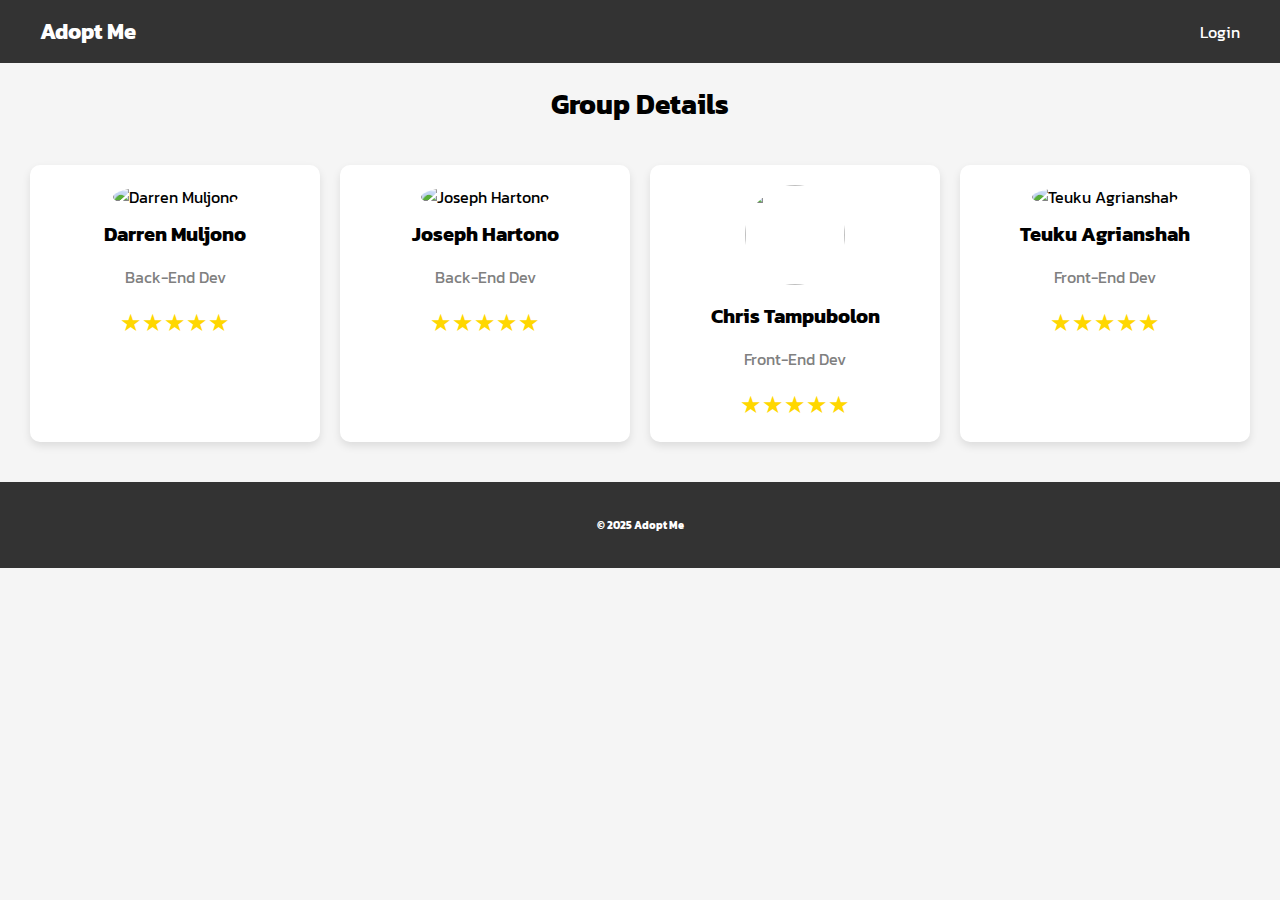
==== home.html @ b1007abf "Add files via upload" ====
<!DOCTYPE html>
<html lang="en">
<head>
    <meta charset="UTF-8" />
    <meta name="viewport" content="width=device-width, initial-scale=1.0" />
    <title>Group Details</title>
    <link rel="icon" type="image/png" href="assets/logo.png" />
    <link rel="stylesheet" href="styles.css" />
    <script defer src="script.js"></script>

    <link rel="preconnect" href="https://fonts.googleapis.com" />
    <link rel="preconnect" href="https://fonts.gstatic.com" crossorigin />
    <link href="https://fonts.googleapis.com/css2?family=Kanit:wght@300;700&display=swap" rel="stylesheet" />
</head>
<body>

    <!-- Navigation Menu -->
    <nav>
        <div class="nav-container">
            <h3 class="nav-title">Adopt Me</h3>
            <button class="menu-toggle">&#9776;</button>
            <ul class="nav-links">
                <li><a href="#">Login</a></li>
            </ul>
        </div>
    </nav>

    <!-- Group Members Section -->
    <h1 class="section-heading">Group Details</h1>
    <div class="members-container">
        
        <!-- Member 1 -->
        <div class="member-card">
            <img class="member-photo" src="assets/darren.png" alt="Darren Muljono" />
            <h3 class="member-name">Darren Muljono</h3>
            <p class="member-role">Back-End Dev</p>
            <div class="rating" data-member="1">
                ★★★★★
            </div>
        </div>

        <!-- Member 2 -->
        <div class="member-card">
            <img class="member-photo" src="assets/Joseph.png" alt="Joseph Hartono" />
            <h3 class="member-name">Joseph Hartono</h3>
            <p class="member-role">Back-End Dev</p>
            <div class="rating" data-member="2">
                ★★★★★
            </div>
        </div>

        <!-- Member 3 -->
        <div class="member-card">
            <img class="member-photo" src="assets/Chris.png alt="Chris Tampubolon" />
            <h3 class="member-name">Chris Tampubolon</h3>
            <p class="member-role">Front-End Dev</p>
            <div class="rating" data-member="3">
                ★★★★★
            </div>
        </div>

        <!-- Member 4 -->
        <div class="member-card">
            <img class="member-photo" src="assets/Agri.png" alt="Teuku Agrianshah" />
            <h3 class="member-name">Teuku Agrianshah</h3>
            <p class="member-role">Front-End Dev</p>
            <div class="rating" data-member="4">
                ★★★★★
            </div>
        </div>

    </div>

    <footer>
        <h6 class="copyright-msg">&copy; 2025 Adopt Me</h6>
    </footer>

</body>
</html>
---- styles.css ----
/* General Styles */
body {
    font-family: 'Kanit', sans-serif;
    background-color: #f5f5f5;
    margin: 0;
    padding: 0;
}

/* Navigation */
nav {
    background-color: #333;
    color: white;
    padding: 15px;
}

.nav-container {
    display: flex;
    justify-content: space-between;
    align-items: center;
    max-width: 1200px;
    margin: 0 auto;
}

.nav-title {
    margin: 0;
    font-size: 22px;
}

.menu-toggle {
    display: none;
    font-size: 24px;
    background: none;
    border: none;
    color: white;
    cursor: pointer;
}

.nav-links {
    list-style: none;
    padding: 0;
    margin: 0;
    display: flex;
}

.nav-links li {
    margin-left: 20px;
}

.nav-links a {
    color: white;
    text-decoration: none;
}

/* Section Heading */
.section-heading {
    text-align: center;
    font-size: 28px;
    margin: 20px 0;
}

/* Members Container */
.members-container {
    display: flex;
    flex-wrap: wrap;
    justify-content: center;
    gap: 20px;
    padding: 20px;
}

/* Member Card */
.member-card {
    background: white;
    padding: 20px;
    border-radius: 10px;
    box-shadow: 0 4px 8px rgba(0, 0, 0, 0.1);
    text-align: center;
    width: 250px;
}

.member-photo {
    width: 100px;
    height: 100px;
    border-radius: 50%;
    object-fit: cover;
}

.member-name {
    font-size: 20px;
    margin: 10px 0;
}

.member-role {
    font-size: 16px;
    color: gray;
}

/* Rating System */
.rating {
    font-size: 24px;
    color: gold;
    cursor: pointer;
}

.rating span {
    cursor: pointer;
    transition: color 0.2s;
}

.rating span:hover,
.rating span.active {
    color: orange;
}

/* Footer */
footer {
    text-align: center;
    padding: 10px;
    background-color: #333;
    color: white;
    margin-top: 20px;
}
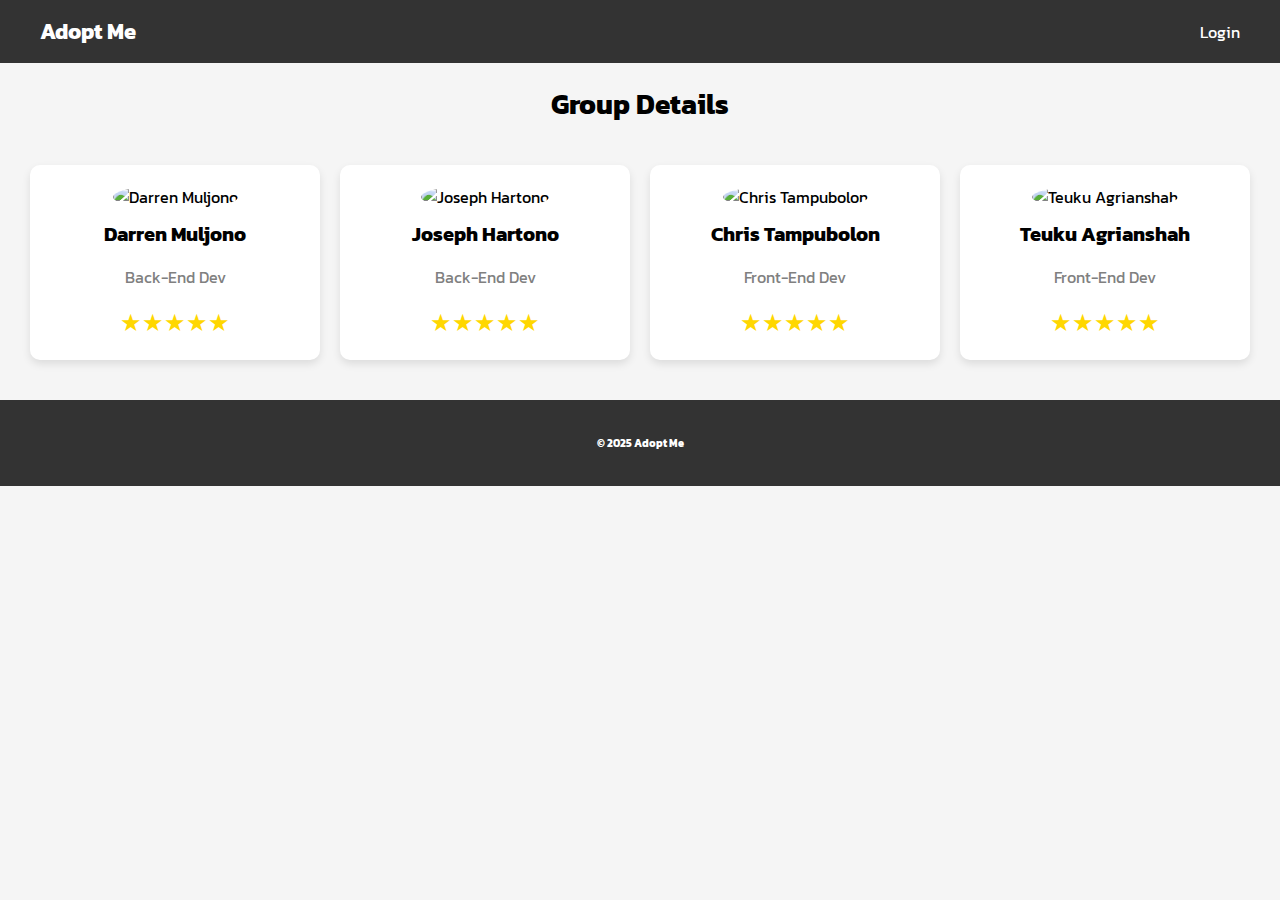
==== commit 57520183: "Add files via upload" ====
--- a/home.html
+++ b/home.html
@@ -20,7 +20,7 @@
             <h3 class="nav-title">Adopt Me</h3>
             <button class="menu-toggle">&#9776;</button>
             <ul class="nav-links">
-                <li><a href="#">Login</a></li>
+                <li><a href="login.html">Login</a></li>
             </ul>
         </div>
     </nav>
@@ -51,7 +51,7 @@
 
         <!-- Member 3 -->
         <div class="member-card">
-            <img class="member-photo" src="assets/Chris.png alt="Chris Tampubolon" />
+            <img class="member-photo" src="assets/Chris.png" alt="Chris Tampubolon" />
             <h3 class="member-name">Chris Tampubolon</h3>
             <p class="member-role">Front-End Dev</p>
             <div class="rating" data-member="3">
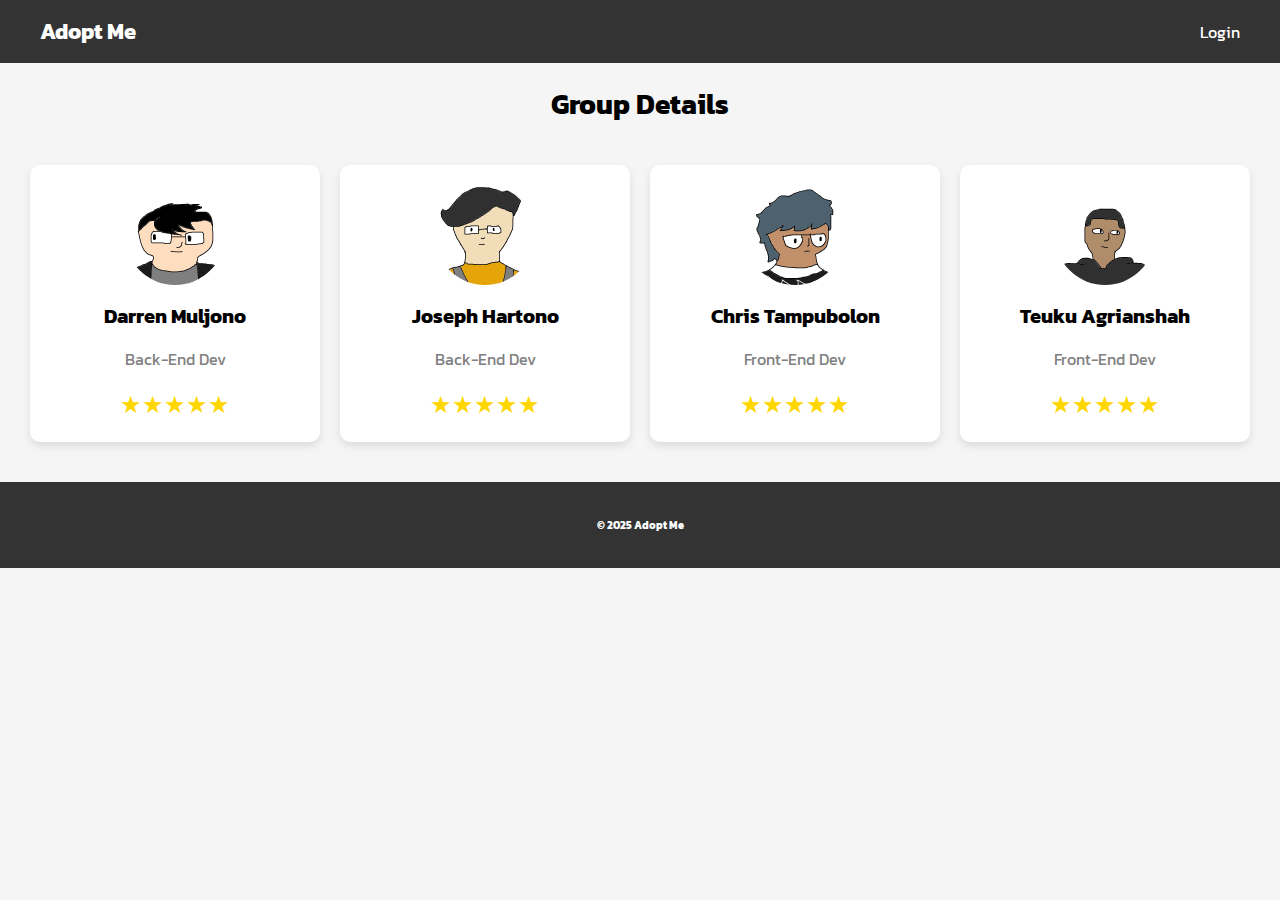
==== commit b42fb9a0: "Update home.html" ====
--- a/home.html
+++ b/home.html
@@ -31,7 +31,7 @@
         
         <!-- Member 1 -->
         <div class="member-card">
-            <img class="member-photo" src="assets/darren.png" alt="Darren Muljono" />
+            <img class="member-photo" src="darren.png" alt="Darren Muljono" />
             <h3 class="member-name">Darren Muljono</h3>
             <p class="member-role">Back-End Dev</p>
             <div class="rating" data-member="1">
@@ -41,7 +41,7 @@
 
         <!-- Member 2 -->
         <div class="member-card">
-            <img class="member-photo" src="assets/Joseph.png" alt="Joseph Hartono" />
+            <img class="member-photo" src="Joseph.png" alt="Joseph Hartono" />
             <h3 class="member-name">Joseph Hartono</h3>
             <p class="member-role">Back-End Dev</p>
             <div class="rating" data-member="2">
@@ -51,7 +51,7 @@
 
         <!-- Member 3 -->
         <div class="member-card">
-            <img class="member-photo" src="assets/Chris.png" alt="Chris Tampubolon" />
+            <img class="member-photo" src="Chris.png" alt="Chris Tampubolon" />
             <h3 class="member-name">Chris Tampubolon</h3>
             <p class="member-role">Front-End Dev</p>
             <div class="rating" data-member="3">
@@ -61,7 +61,7 @@
 
         <!-- Member 4 -->
         <div class="member-card">
-            <img class="member-photo" src="assets/Agri.png" alt="Teuku Agrianshah" />
+            <img class="member-photo" src="Agri.png" alt="Teuku Agrianshah" />
             <h3 class="member-name">Teuku Agrianshah</h3>
             <p class="member-role">Front-End Dev</p>
             <div class="rating" data-member="4">
